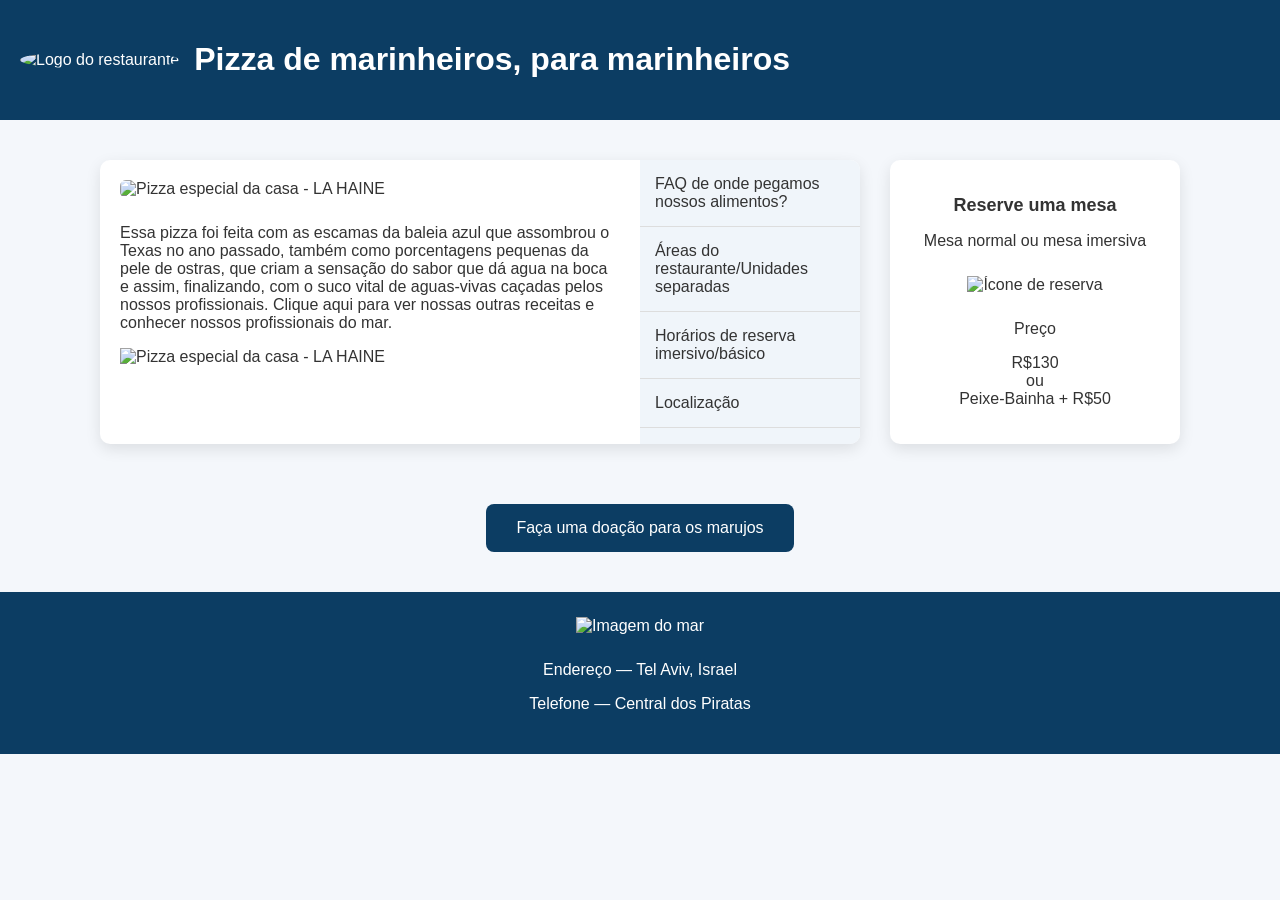
==== SITE_TRABALHO/preview.html @ bcd2b246 "xa" ====
<!DOCTYPE html>
<html lang="pt-br">

<head>
<meta charset="UTF-8">
<meta name="viewport" content="width=device-width, initial-scale=1.0">
<title>Pizza Marinheiros</title>
<link rel="stylesheet" href="style.css">
</head>

<body>

<!-- TOPO DO SITE -->

<header class="topo">

<div class="logo">
<img src="imagens/PIZZAMOLUSCO.png" alt="Logo do restaurante">
</div>

<h1>Pizza de marinheiros, para marinheiros</h1>

</header>



<!-- CONTEÚDO PRINCIPAL -->

<main class="container">


<section class="area-principal">

<div class="conteudo-grande">

<div class="imagem-principal">
<img src="imagens/pizzamaluica.jpeg" alt="Pizza especial da casa - LA HAINE">
</div>

<p>
Essa pizza foi feita com as escamas da baleia azul que assombrou o Texas no ano passado, também como porcentagens pequenas da pele de ostras,
que criam a sensação do sabor que dá agua na boca e assim, finalizando, com o suco vital de aguas-vivas caçadas pelos nossos profissionais.

    Clique aqui para ver nossas outras receitas e conhecer nossos profissionais do mar. 
</p>


<img src="imagens/pizzamaluica.jpeg" alt="Pizza especial da casa - LA HAINE">
</div>



<nav class="menu-lateral">

<ul>

<li>
<a href="#">FAQ de onde pegamos nossos alimentos?</a>
</li>

<li>
<a href="#">Áreas do restaurante/Unidades separadas</a>
</li>

<li>
<a href="#">Horários de reserva imersivo/básico</a>
</li>

<li>
<a href="#">Localização</a>
</li>

</ul>

</nav>

</section>



<!-- CARD RESERVA -->

<aside class="reserva">

<h2>Reserve uma mesa</h2>

<p>Mesa normal ou mesa imersiva</p>

<div class="icone">
<img src="imagens/RESTAURANTE13.jpg" alt="Ícone de reserva">
</div>

<p>Preço</p>

<p>
R$130 <br>
ou <br>
Peixe-Bainha + R$50
</p>

</aside>


</main>



<!-- BOTÃO DOAÇÃO -->

<section class="doacao">

<button>
Faça uma doação para os marujos
</button>

</section>



<!-- RODAPÉ -->

<footer class="rodape">

<div class="imagem-rodape">
<img src="imagens/mar.jpg" alt="Imagem do mar">
</div>

<p>Endereço — Tel Aviv, Israel</p>

<p>Telefone — Central dos Piratas</p>

</footer>



</body>

</html>
---- SITE_TRABALHO/style.css ----
/* RESET BÁSICO */

body{
margin:0;
font-family:Arial, Helvetica, sans-serif;
background:#f4f7fb;
color:#333;
}


/* TOPO */

.topo{
display:flex;
align-items:center;
gap:15px;
padding:20px;
background:#0c3d63;
color:white;
}

.logo img{
width:50px;
height:50px;
object-fit:cover;
border-radius:50%;
}


/* CONTAINER PRINCIPAL */

.container{
display:flex;
justify-content:center;
gap:30px;
padding:40px;
}


/* ÁREA PRINCIPAL */

.area-principal{
display:flex;
background:white;
border-radius:10px;
box-shadow:0 5px 15px rgba(0,0,0,0.1);
overflow:hidden;
}


/* CONTEÚDO GRANDE */

.conteudo-grande{
width:500px;
padding:20px;
}

.imagem-principal img{
width:100%;
height:200px;
object-fit:cover;
border-radius:6px;
margin-bottom:10px;
}
.imagem-aura img{
width:100%;
height:200px;
object-fit:cover;
border-radius:6px;
margin-bottom:10px;
}


/* MENU LATERAL */

.menu-lateral{
background:#f0f5fa;
width:220px;
}

.menu-lateral ul{
list-style:none;
padding:0;
margin:0;
}

.menu-lateral li{
border-bottom:1px solid #ddd;
}

.menu-lateral a{
display:block;
padding:15px;
text-decoration:none;
color:#333;
transition:0.2s;
}

.menu-lateral a:hover{
background:#0c3d63;
color:white;
}


/* CARD DE RESERVA */

.reserva{
width:250px;
background:white;
padding:20px;
border-radius:10px;
box-shadow:0 5px 15px rgba(0,0,0,0.1);
text-align:center;
}

.reserva h2{
font-size:18px;
margin-bottom:15px;
}

.icone img{
width:200px;
height:300px;
object-fit:contain;
margin:10px 0;
}


/* BOTÃO DOAÇÃO */

.doacao{
text-align:center;
margin:20px;
}

.doacao button{
background:#0c3d63;
color:white;
border:none;
padding:15px 30px;
font-size:16px;
border-radius:8px;
cursor:pointer;
transition:0.2s;
}

.doacao button:hover{
background:#145a8f;
}


/* RODAPÉ */

.rodape{
margin-top:40px;
background:#0c3d63;
color:white;
text-align:center;
padding:25px;
}

.imagem-rodape img{
width:100%;
max-height:120px;
object-fit:cover;
margin-bottom:10px;
}
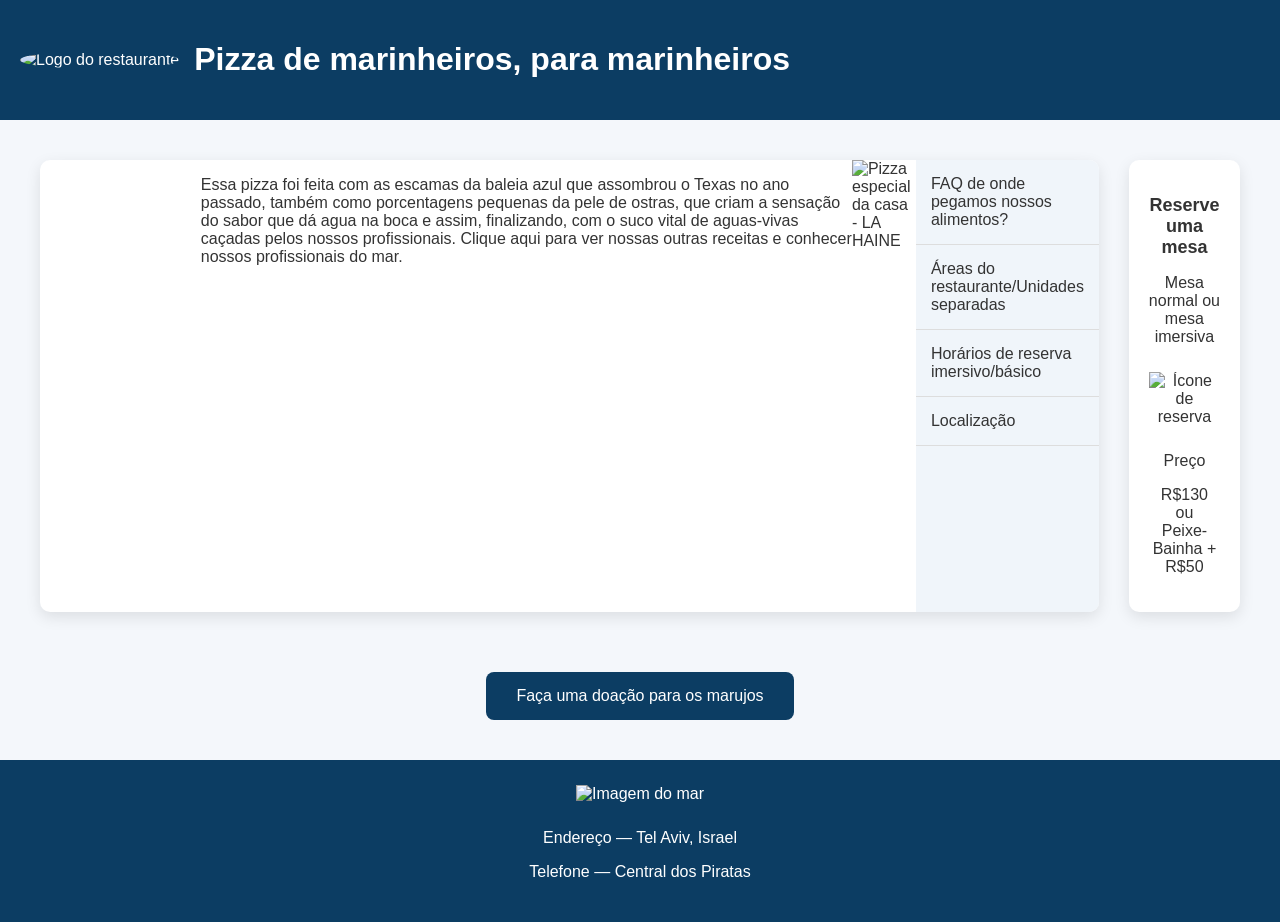
==== commit 97beb44b: "Update preview.html" ====
--- a/SITE_TRABALHO/preview.html
+++ b/SITE_TRABALHO/preview.html
@@ -33,8 +33,7 @@
 
 <div class="conteudo-grande">
 
-<div class="imagem-principal">
-<img src="imagens/pizzamaluica.jpeg" alt="Pizza especial da casa - LA HAINE">
+
 </div>
 
 <p>
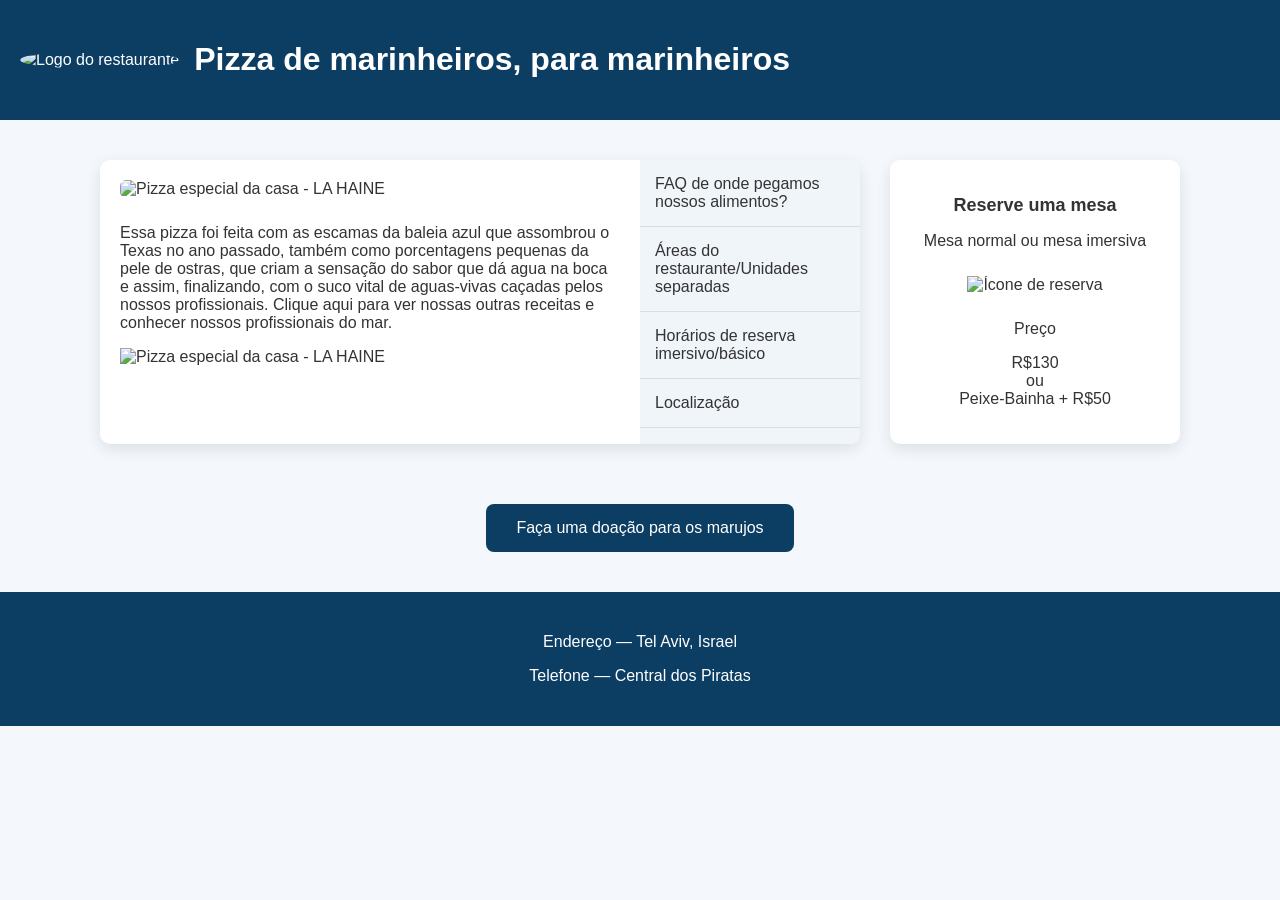
==== commit 45329b59: "Update preview.html" ====
--- a/SITE_TRABALHO/preview.html
+++ b/SITE_TRABALHO/preview.html
@@ -33,7 +33,8 @@
 
 <div class="conteudo-grande">
 
-
+<div class="imagem-principal">
+<img src="imagens/pizzamaluica.jpeg" alt="Pizza especial da casa - LA HAINE">
 </div>
 
 <p>
@@ -120,8 +121,7 @@
 
 <footer class="rodape">
 
-<div class="imagem-rodape">
-<img src="imagens/mar.jpg" alt="Imagem do mar">
+
 </div>
 
 <p>Endereço — Tel Aviv, Israel</p>
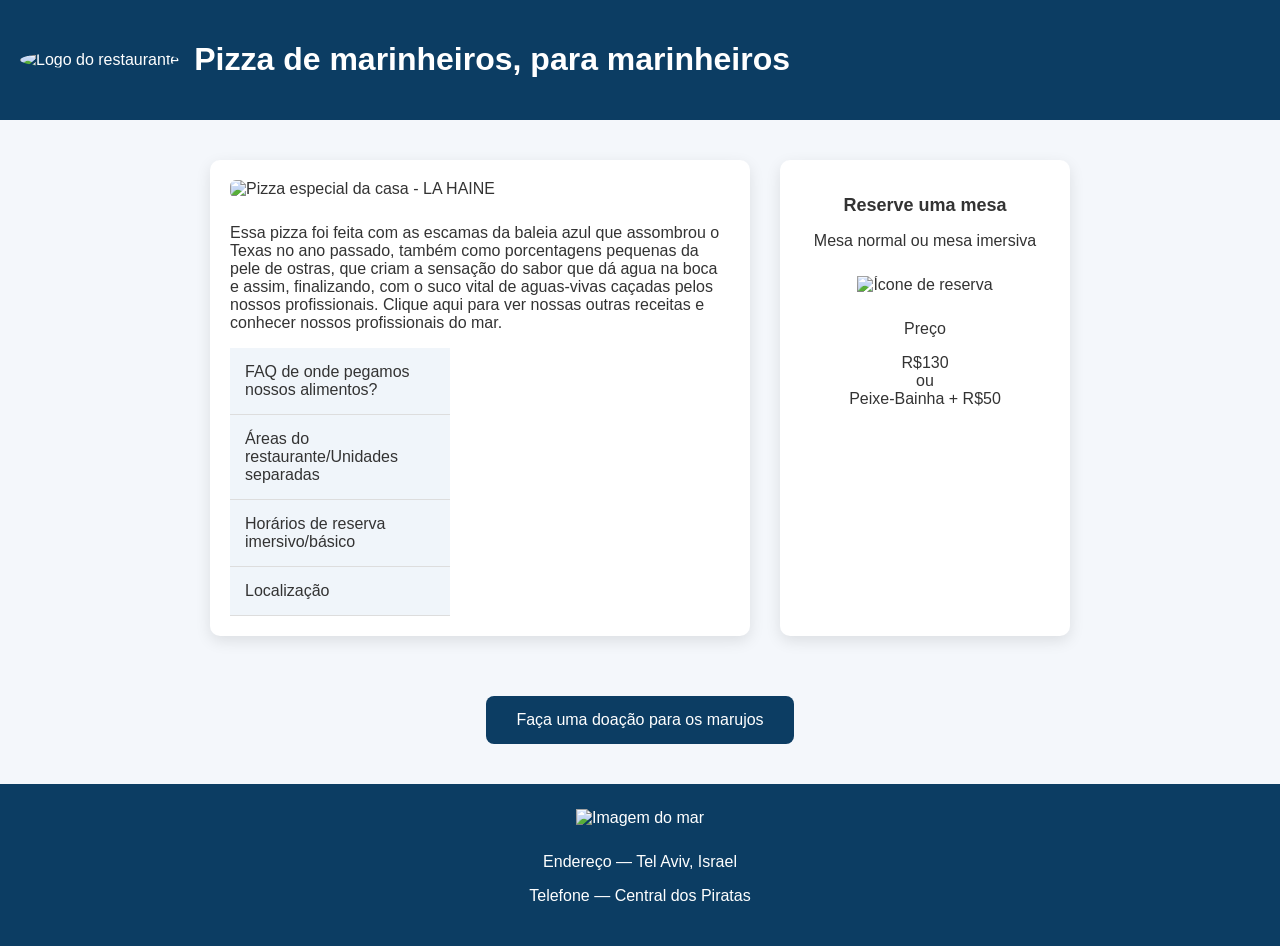
==== commit 8a89600c: "Update preview.html" ====
--- a/SITE_TRABALHO/preview.html
+++ b/SITE_TRABALHO/preview.html
@@ -45,8 +45,7 @@
 </p>
 
 
-<img src="imagens/pizzamaluica.jpeg" alt="Pizza especial da casa - LA HAINE">
-</div>
+
 
 
 
@@ -121,7 +120,8 @@
 
 <footer class="rodape">
 
-
+<div class="imagem-rodape">
+<img src="imagens/mar.jpg" alt="Imagem do mar">
 </div>
 
 <p>Endereço — Tel Aviv, Israel</p>
